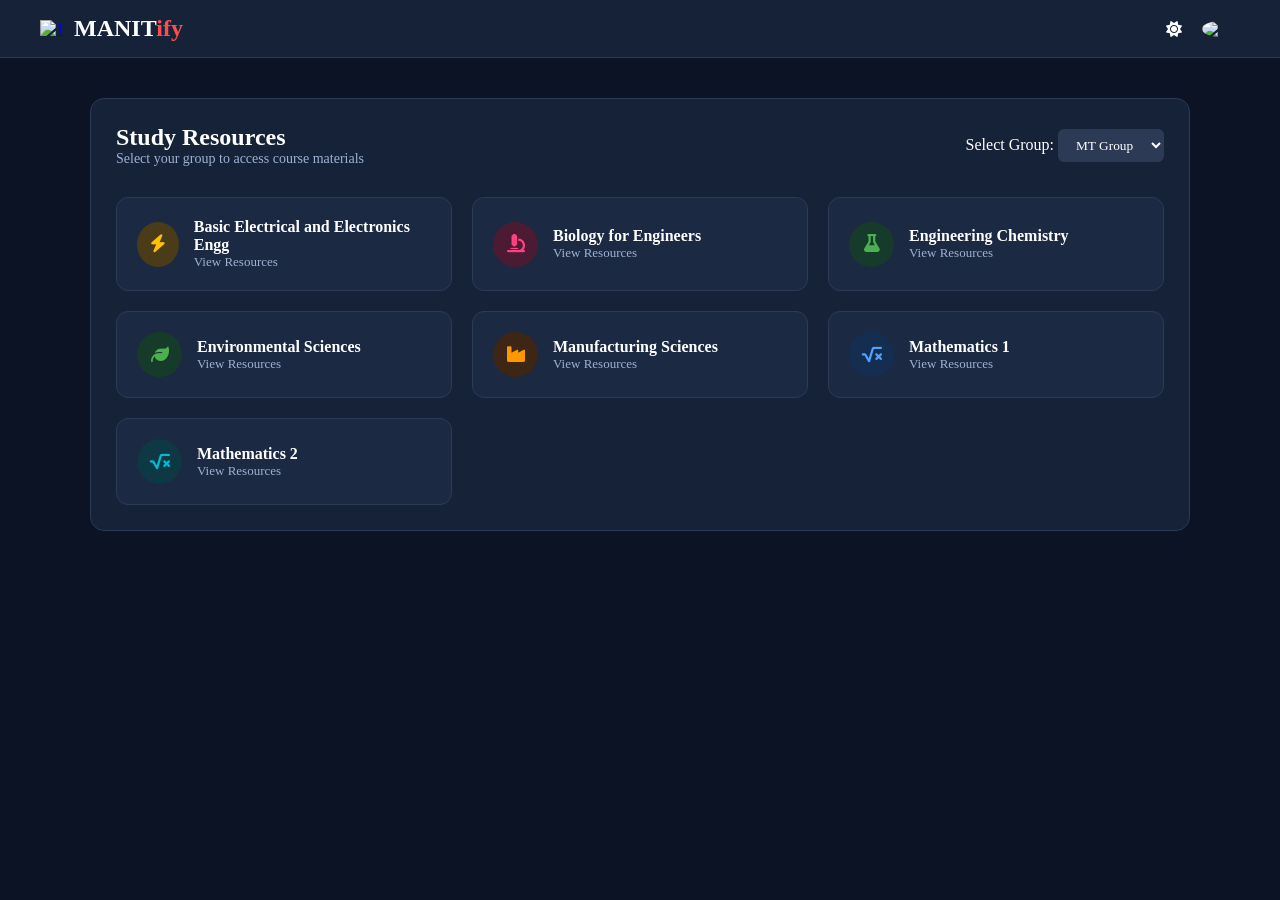
==== academic.html @ f779ccf4 "first change" ====
<!DOCTYPE html>
<html lang="en">

<head>
<meta charset="UTF-8">
<meta name="viewport" content="width=device-width, initial-scale=1.0">

<title>Mantify Dashboard</title>

<link rel="stylesheet" href="academicstyle.css">

<link rel="stylesheet"
href="https://cdnjs.cloudflare.com/ajax/libs/font-awesome/6.5.0/css/all.min.css">

  <script src="academicscript.js"></script>
  
</head>

<body>

<!-- NAVBAR -->

<nav class="navbar">

<div class="logo">

<a href="https://imgbb.com/"><img src="https://i.ibb.co/gLqt47Q0/1.png" alt="1" border="0"></a>

<h2>MANIT<span>ify</span></h2>

</div>

<div class="nav-right">

<i class="fa-solid fa-sun toggle" onclick="toggleMode()"></i>

<img src="https://cdn-icons-png.flaticon.com/512/9131/9131529.png" class="avatar">

</div>

</nav>


<!-- MAIN CONTAINER -->

<section class="container">

<div class="header">

<div>
<h1>Study Resources</h1>
<p>Select your group to access course materials</p>
</div>

<div class="group-select">

<span>Select Group:</span>

<select>
<option>MT Group</option>
<option>ST Group</option>
</select>

</div>

</div>


<div class="grid">

<div class="card">
<div class="icon yellow"><i class="fa-solid fa-bolt"></i></div>
<div class="text">
<h3>Basic Electrical and Electronics Engg</h3>
<p>View Resources</p>
</div>
</div>

<div class="card">
<div class="icon pink"><i class="fa-solid fa-microscope"></i></div>
<div class="text">
<h3>Biology for Engineers</h3>
<p>View Resources</p>
</div>
</div>

<div class="card">
<div class="icon green"><i class="fa-solid fa-flask"></i></div>
<div class="text">
<h3>Engineering Chemistry</h3>
<p>View Resources</p>
</div>
</div>

<div class="card">
<div class="icon green"><i class="fa-solid fa-leaf"></i></div>
<div class="text">
<h3>Environmental Sciences</h3>
<p>View Resources</p>
</div>
</div>

<div class="card">
<div class="icon orange"><i class="fa-solid fa-industry"></i></div>
<div class="text">
<h3>Manufacturing Sciences</h3>
<p>View Resources</p>
</div>
</div>

<div class="card">
<div class="icon blue"><i class="fa-solid fa-square-root-variable"></i></div>
<div class="text">
<h3>Mathematics 1</h3>
<p>View Resources</p>
</div>
</div>

<div class="card">
<div class="icon cyan"><i class="fa-solid fa-square-root-variable"></i></div>
<div class="text">
<h3>Mathematics 2</h3>
<p>View Resources</p>
</div>
</div>

</div>

</section>

</body>
</html>
---- academicstyle.css ----
*{
margin:0;
padding:0;
box-sizing:border-box;
font-family:Segoe UI;
}

body{
background:#0b1324;
color:white;
transition:0.3s;
}

/* LIGHT MODE */

body.light{
background:#f4f5f8;
color:black;
}

/* NAVBAR */

.navbar{
display:flex;
justify-content:space-between;
align-items:center;
padding:15px 40px;
background:#162238;
border-bottom:1px solid #2c3a55;
}

.logo{
display:flex;
align-items:center;
gap:10px;
}

.logo img{
width:40px;
}

.logo span{
color:#ff4d4d;
}

.nav-right{
display:flex;
align-items:center;
gap:20px;
}

.avatar{
width:38px;
border-radius:50%;
}

/* CONTAINER */

.container{
max-width:1100px;
margin:40px auto;
padding:25px;
background:#162238;
border-radius:14px;
border:1px solid #2c3a55;
}

body.light .container{
background:white;
}

/* HEADER */

.header{
display:flex;
justify-content:space-between;
align-items:center;
margin-bottom:30px;
flex-wrap:wrap;
gap:20px;
}

.header p{
color:#9fb2d4;
font-size:14px;
}

/* SELECT */

select{
padding:8px 14px;
border-radius:6px;
border:none;
background:#2c3a55;
color:white;
}

/* GRID */

.grid{
display:grid;
grid-template-columns:repeat(auto-fit,minmax(280px,1fr));
gap:20px;
}

/* CARD */

.card{
display:flex;
align-items:center;
gap:15px;
padding:20px;
border-radius:12px;
background:#1b2942;
border:1px solid #2c3a55;
cursor:pointer;
transition:0.3s;
}

.card:hover{
transform:translateY(-4px);
}

/* ICON */

.icon{
width:45px;
height:45px;
border-radius:50%;
display:flex;
align-items:center;
justify-content:center;
font-size:18px;
}

.yellow{background:#4a3b19;color:#ffc107;}
.pink{background:#4b1b34;color:#ff4081;}
.green{background:#173b2b;color:#4caf50;}
.orange{background:#3d2616;color:#ff9800;}
.blue{background:#162d52;color:#4da3ff;}
.cyan{background:#0e3843;color:#00bcd4;}

.text h3{
font-size:16px;
}

.text p{
font-size:13px;
color:#9fb2d4;
}

/* RESPONSIVE */

@media(max-width:768px){

.navbar{
padding:15px;
}

.container{
margin:20px;
}

}
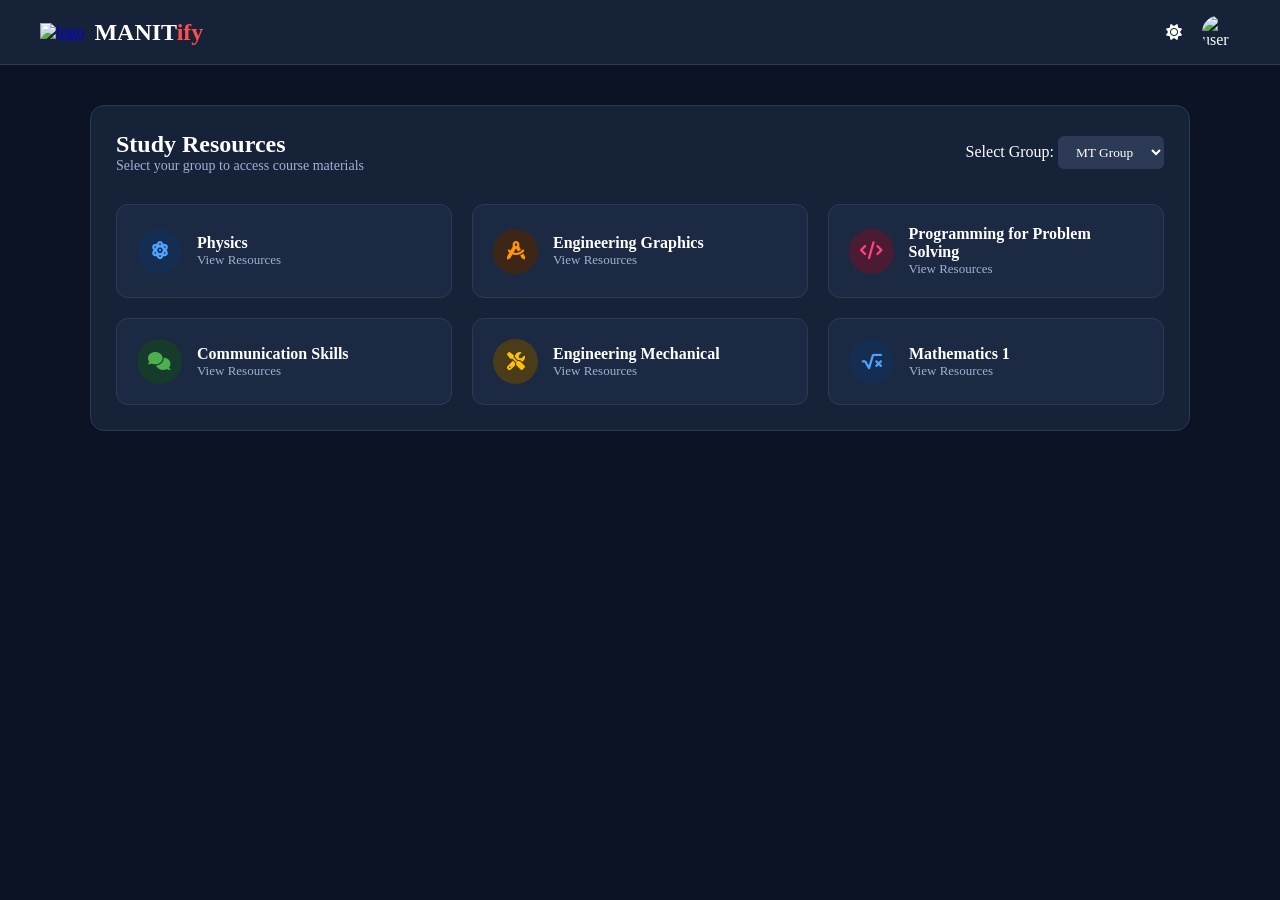
==== commit 2da0713c: "22" ====
--- a/academic.html
+++ b/academic.html
@@ -1,132 +1,56 @@
- <!DOCTYPE html>
+<!DOCTYPE html>
 <html lang="en">
+<head>
+  <meta charset="UTF-8" />
+  <meta name="viewport" content="width=device-width, initial-scale=1.0" />
+  <title>Mantify Dashboard</title>
 
-<head>
-<meta charset="UTF-8">
-<meta name="viewport" content="width=device-width, initial-scale=1.0">
-
-<title>Mantify Dashboard</title>
-
-<link rel="stylesheet" href="academicstyle.css">
-
-<link rel="stylesheet"
-href="https://cdnjs.cloudflare.com/ajax/libs/font-awesome/6.5.0/css/all.min.css">
-
-  <script src="academicscript.js"></script>
-  
+  <link rel="stylesheet" href="academicstyle.css" />
+  <link rel="stylesheet"
+    href="https://cdnjs.cloudflare.com/ajax/libs/font-awesome/6.5.0/css/all.min.css" />
 </head>
 
 <body>
 
-<!-- NAVBAR -->
+  <!-- NAVBAR -->
+  <nav class="navbar">
+    <div class="logo">
+      <a href="#">
+        <img src="https://i.ibb.co/gLqt47Q0/1.png" alt="logo">
+      </a>
+      <h2>MANIT<span>ify</span></h2>
+    </div>
 
-<nav class="navbar">
+    <div class="nav-right">
+      <i class="fa-solid fa-sun toggle" onclick="toggleMode()"></i>
+      <img src="https://cdn-icons-png.flaticon.com/512/9131/9131529.png" class="avatar" alt="user">
+    </div>
+    
+  </nav>
+  <section class="container">
+    <div class="header">
+      <div>
+        <h1>Study Resources</h1>
+        <p>Select your group to access course materials</p>
+    <!-- MAIN CONTAINER -->
+      </div>
 
-<div class="logo">
+      <div class="group-select">
+        <span>Select Group:</span>
 
-<a href="https://imgbb.com/"><img src="https://i.ibb.co/gLqt47Q0/1.png" alt="1" border="0"></a>
+        <!-- IMPORTANT: add id -->
+        <select id="groupSelector">
+          <option value="mt">MT Group</option>
+          <option value="st">ST Group</option>
+        </select>
+      </div>
+    </div>
 
-<h2>MANIT<span>ify</span></h2>
+    <!-- SUBJECT GRID -->
+    <!-- IMPORTANT: keep this empty -->
+    <div class="grid" id="subjectGrid"></div>
+  </section>
 
-</div>
-
-<div class="nav-right">
-
-<i class="fa-solid fa-sun toggle" onclick="toggleMode()"></i>
-
-<img src="https://cdn-icons-png.flaticon.com/512/9131/9131529.png" class="avatar">
-
-</div>
-
-</nav>
-
-
-<!-- MAIN CONTAINER -->
-
-<section class="container">
-
-<div class="header">
-
-<div>
-<h1>Study Resources</h1>
-<p>Select your group to access course materials</p>
-</div>
-
-<div class="group-select">
-
-<span>Select Group:</span>
-
-<select>
-<option>MT Group</option>
-<option>ST Group</option>
-</select>
-
-</div>
-
-</div>
-
-
-<div class="grid">
-
-<div class="card">
-<div class="icon yellow"><i class="fa-solid fa-bolt"></i></div>
-<div class="text">
-<h3>Basic Electrical and Electronics Engg</h3>
-<p>View Resources</p>
-</div>
-</div>
-
-<div class="card">
-<div class="icon pink"><i class="fa-solid fa-microscope"></i></div>
-<div class="text">
-<h3>Biology for Engineers</h3>
-<p>View Resources</p>
-</div>
-</div>
-
-<div class="card">
-<div class="icon green"><i class="fa-solid fa-flask"></i></div>
-<div class="text">
-<h3>Engineering Chemistry</h3>
-<p>View Resources</p>
-</div>
-</div>
-
-<div class="card">
-<div class="icon green"><i class="fa-solid fa-leaf"></i></div>
-<div class="text">
-<h3>Environmental Sciences</h3>
-<p>View Resources</p>
-</div>
-</div>
-
-<div class="card">
-<div class="icon orange"><i class="fa-solid fa-industry"></i></div>
-<div class="text">
-<h3>Manufacturing Sciences</h3>
-<p>View Resources</p>
-</div>
-</div>
-
-<div class="card">
-<div class="icon blue"><i class="fa-solid fa-square-root-variable"></i></div>
-<div class="text">
-<h3>Mathematics 1</h3>
-<p>View Resources</p>
-</div>
-</div>
-
-<div class="card">
-<div class="icon cyan"><i class="fa-solid fa-square-root-variable"></i></div>
-<div class="text">
-<h3>Mathematics 2</h3>
-<p>View Resources</p>
-</div>
-</div>
-
-</div>
-
-</section>
-
+  <script src="academicscript.js"></script>
 </body>
 </html>
--- a/academicstyle.css
+++ b/academicstyle.css
@@ -148,7 +148,11 @@
 font-size:13px;
 color:#9fb2d4;
 }
-
+/* subject */
+.subject-link {
+  text-decoration: none;
+  color: inherit;
+}
 /* RESPONSIVE */
 
 @media(max-width:768px){
